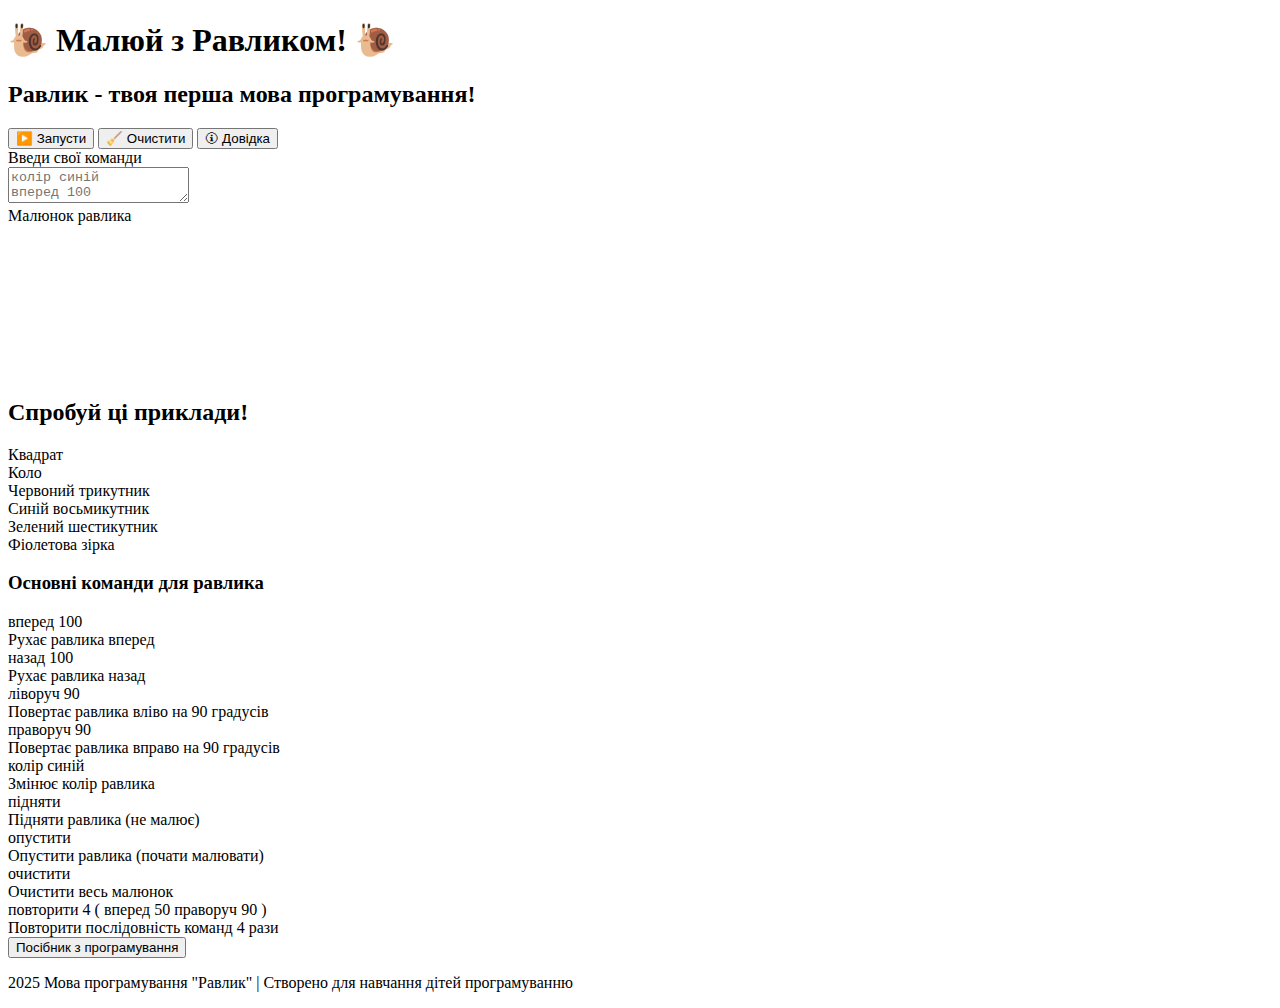
==== new/index.html @ cfccc68b "Create index.html" ====
<!DOCTYPE html>
<html>
  <head>
    <meta charset="UTF-8" />
    <meta name="viewport" content="width=device-width, initial-scale=1.0" />
    <title>Равлик - онлайн програмування</title>
    <link rel="stylesheet" type="text/css" href="style.css" />
        <!-- Google tag (gtag.js) -->
    <script async src="https://www.googletagmanager.com/gtag/js?id=G-QV58ZGT594"></script>
    <script>
      window.dataLayer = window.dataLayer || [];
      function gtag(){dataLayer.push(arguments);}
      gtag('js', new Date());
    
      gtag('config', 'G-QV58ZGT594');
    </script>
  </head>

  <body>
    <header>
      <h1>🐌 Малюй з Равликом! 🐌</h1>
      <h2>Равлик - твоя перша мова програмування!</h2>
      <!-- Інструкція без списку команд -->
    </header>
    <div class="container">
      <div class="toolbar">
        <button id="run-btn" class="main-btn" title="Запусти програму" aria-label="Запусти програму">▶️ Запусти</button>
        <button id="clear-btn" class="main-btn" title="Очистити малюнок" aria-label="Очистити малюнок">🧹 Очистити</button>
        <button id="help-btn" class="main-btn" title="Пояснення команд 🛈" aria-label="Пояснення команд">🛈 Довідка</button>
      </div>
      <div class="main-area">
        <div class="code-box">
          <div class="code-header">Введи свої команди</div>
          <textarea id="code-editor" aria-label="Поле для команд" placeholder="колір синій&#10;вперед 100"></textarea>
        </div>
        <div class="canvas-box">
          <div class="canvas-header">Малюнок равлика</div>
          <canvas id="ravlyk-canvas"></canvas>
        </div>
      </div>
      <div class="examples">
        <h2>Спробуй ці приклади!</h2>
        <div class="example-blocks">
          <div
            class="example-block"
            data-code="повторити 4 ( вперед 100 праворуч 90 )"
          >
            Квадрат
          </div>
          <div
            class="example-block"
            data-code="повторити 36 ( вперед 5 праворуч 10 )"
          >
            Коло
          </div>
          <div
            class="example-block"
            data-code="колір червоний повторити 3 ( вперед 100 праворуч 120 )"
          >
            Червоний трикутник
          </div>
          <div
            class="example-block"
            data-code="колір синій повторити 8 ( вперед 50 праворуч 45 )"
          >
            Синій восьмикутник
          </div>
          <div
            class="example-block"
            data-code="колір зелений повторити 6 ( вперед 70 праворуч 60 )"
          >
            Зелений шестикутник
          </div>
          <div
            class="example-block"
            data-code="колір фіолетовий повторити 5 ( вперед 80 праворуч 144 )"
          >
            Фіолетова зірка
          </div>
        </div>
      </div>
      <div class="help-box">
        <h3>Основні команди для равлика</h3>
        <div class="command-list">
          <div class="command-item">
            <div class="command-name">вперед 100</div>
            <div class="command-desc">Рухає равлика вперед</div>
          </div>
          <div class="command-item">
            <div class="command-name">назад 100</div>
            <div class="command-desc">Рухає равлика назад</div>
          </div>
          <div class="command-item">
            <div class="command-name">ліворуч 90</div>
            <div class="command-desc">Повертає равлика вліво на 90 градусів</div>
          </div>
          <div class="command-item">
            <div class="command-name">праворуч 90</div>
            <div class="command-desc">Повертає равлика вправо на 90 градусів</div>
          </div>
          <div class="command-item">
            <div class="command-name">колір синій</div>
            <div class="command-desc">Змінює колір равлика</div>
          </div>
          <div class="command-item">
            <div class="command-name">підняти</div>
            <div class="command-desc">Підняти равлика (не малює)</div>
          </div>
          <div class="command-item">
            <div class="command-name">опустити</div>
            <div class="command-desc">Опустити равлика (почати малювати)</div>
          </div>
          <div class="command-item">
            <div class="command-name">очистити</div>
            <div class="command-desc">Очистити весь малюнок</div>
          </div>
          <div class="command-item">
            <div class="command-name">повторити 4 ( вперед 50 праворуч 90 )</div>
            <div class="command-desc">Повторити послідовність команд 4 рази</div>
          </div>
        </div>
      </div>
      <div class="manual-buttons">
        <button id="to-manual-btn" onclick="window.location.href='manual.html'">
          Поcібник з програмування
        </button>
      </div>
    </div>
    <footer>
      <p>
        2025 Мова програмування "Равлик" | Створено для навчання дітей
        програмуванню
      </p>
    </footer>
    <script src="script.js"></script>
  </body>
</html>
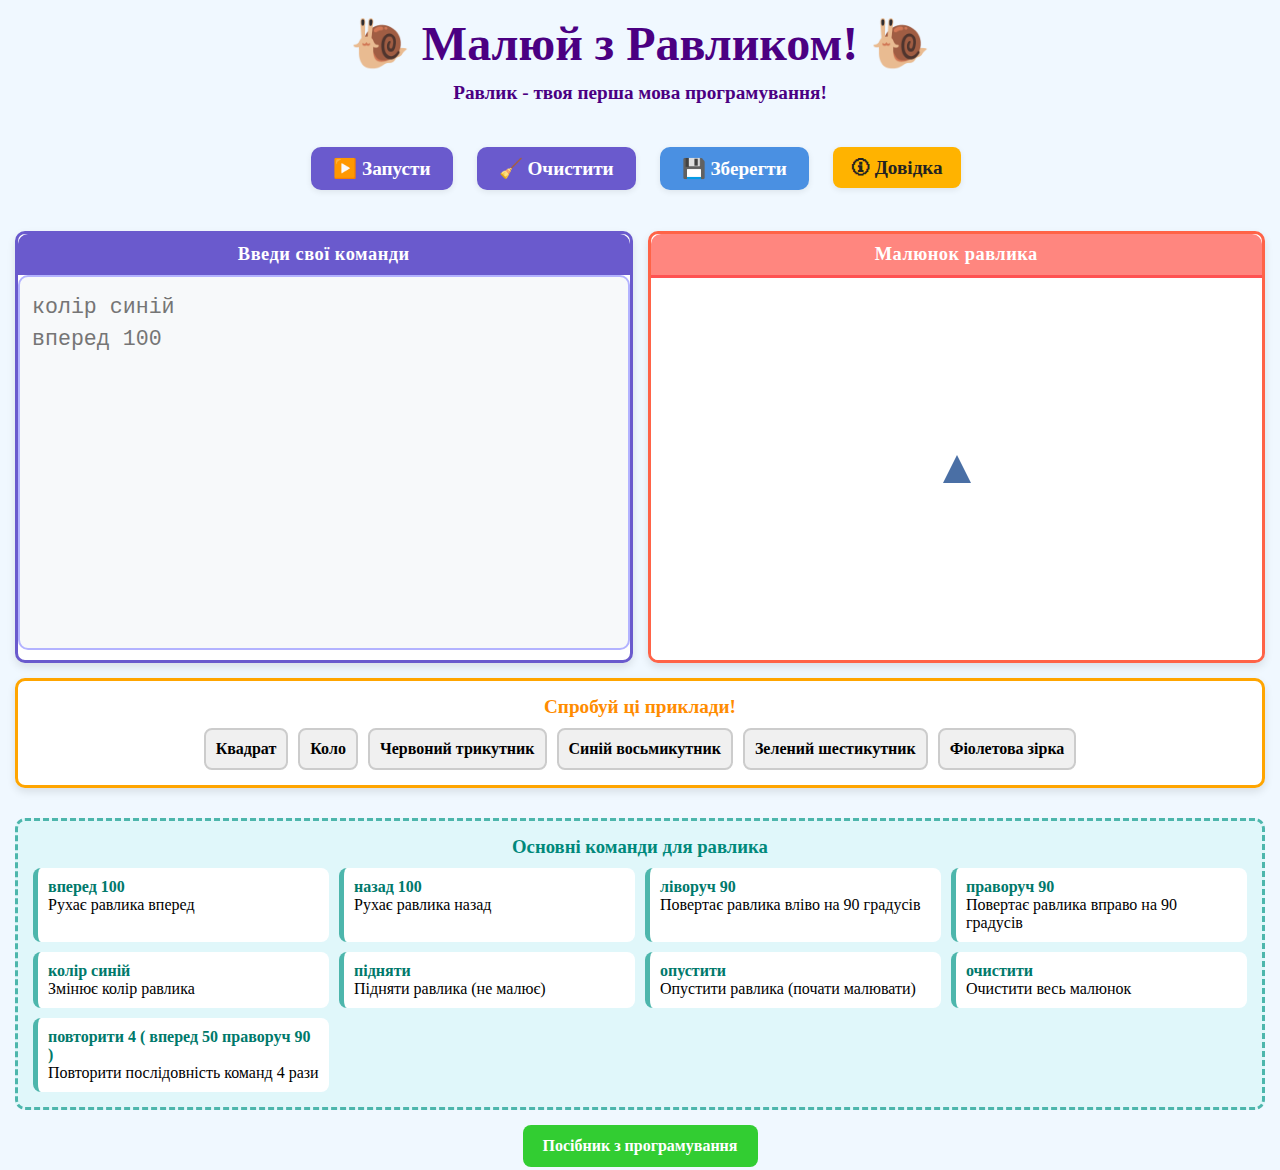
==== commit 707183de: "Add files via upload" ====
--- a/new/index.html
+++ b/new/index.html
@@ -1,4 +1,3 @@
-
 <!DOCTYPE html>
 <html>
   <head>
@@ -27,6 +26,7 @@
       <div class="toolbar">
         <button id="run-btn" class="main-btn" title="Запусти програму" aria-label="Запусти програму">▶️ Запусти</button>
         <button id="clear-btn" class="main-btn" title="Очистити малюнок" aria-label="Очистити малюнок">🧹 Очистити</button>
+        <button id="save-btn" class="main-btn" title="Зберегти малюнок" aria-label="Зберегти малюнок">💾 Зберегти</button>
         <button id="help-btn" class="main-btn" title="Пояснення команд 🛈" aria-label="Пояснення команд">🛈 Довідка</button>
       </div>
       <div class="main-area">
--- a/new/style.css
+++ b/new/style.css
@@ -0,0 +1,484 @@
+* {
+    margin: 0;
+    padding: 0;
+    box-sizing: border-box;
+    font-family: 'Comic Sans MS', 'Chalkboard SE', cursive;
+  }
+  
+  body {
+    background-color: #f0f8ff;
+    padding: 15px;
+    min-height: 100vh;
+    display: flex;
+    flex-direction: column;
+  }
+  
+  header {
+    text-align: center;
+    margin-bottom: 15px;
+    color: #4b0082;
+  }
+  
+  h1 {
+    font-size: 3rem;
+    margin-bottom: 10px;
+  }
+  
+  h2 {
+    font-size: 1.2rem;
+    margin-bottom: 10px;
+  }
+  
+  .container {
+    display: flex;
+    flex-direction: column;
+    flex: 1;
+    gap: 15px;
+  }
+  
+  .main-area {
+    display: flex;
+    flex-direction: column;
+    gap: 15px;
+    flex: 1;
+  }
+  
+  @media (min-width: 768px) {
+    .main-area {
+      flex-direction: row;
+    }
+  }
+  
+  .code-box {
+    flex: 1;
+    display: flex;
+    flex-direction: column;
+    background-color: white;
+    border-radius: 10px;
+    box-shadow: 0 4px 8px rgba(0, 0, 0, 0.1);
+    overflow: hidden;
+    border: 3px solid #6a5acd;
+  }
+  
+  .code-header {
+    background: #6a5acd;
+    color: #fff;
+    font-size: 1.15rem;
+    font-weight: bold;
+    text-align: center;
+    padding: 10px 0 10px 0;
+    border-radius: 10px 10px 0 0;
+    /* border-bottom: 3px solid #ff5252; */
+    letter-spacing: 0.5px;
+    margin-bottom: 0;
+  }
+  
+  #code-editor {
+    flex: 1;
+    padding: 15px;
+    resize: none;
+    border: none;
+    outline: none;
+    font-family: monospace;
+    font-size: 18px;
+    line-height: 1.5;
+    min-height: 180px;
+  }
+  
+  .canvas-box {
+    flex: 1;
+    display: flex;
+    flex-direction: column;
+    background-color: white;
+    border-radius: 10px;
+    box-shadow: 0 4px 8px rgba(0, 0, 0, 0.1);
+    overflow: hidden;
+    position: relative;
+    border: 3px solid #ff6347;
+    min-height: 300px;
+  }
+  
+  .canvas-header {
+    background: #ff867f;
+    color: #fff;
+    font-size: 1.15rem;
+    font-weight: bold;
+    text-align: center;
+    padding: 10px 0 10px 0;
+    border-radius: 10px 10px 0 0;
+    border-bottom: 3px solid #ff5252;
+    letter-spacing: 0.5px;
+    margin-bottom: 0;
+  }
+  
+  #ravlyk-canvas {
+    flex: 1;
+    background-color: white;
+    min-height: 180px;
+    width: 100%;
+    height: 100%;
+    display: block;
+  }
+  
+  .start-marker {
+    position: absolute;
+    width: 30px;
+    height: 30px;
+    background-image: url('data:image/svg+xml;utf8,<svg xmlns="http://www.w3.org/2000/svg" viewBox="0 0 100 100"><polygon points="50,15 15,85 85,85" fill="%234a6fa5"/></svg>');
+    background-size: contain;
+    background-repeat: no-repeat;
+    transform: translate(-50%, -50%) rotate(0deg);
+    pointer-events: none;
+    z-index: 5;
+    opacity: 0.7;
+  }
+  
+  .buttons {
+    display: flex;
+    gap: 10px;
+    justify-content: center;
+    margin-bottom: 15px;
+  }
+  
+  button {
+    display: inline-flex;
+    align-items: center;
+    justify-content: center;
+    padding: 12px 20px;
+    border: none;
+    border-radius: 8px;
+    cursor: pointer;
+    font-weight: bold;
+    transition: all 0.2s;
+    font-size: 1rem;
+  }
+  
+  button:active {
+    transform: scale(0.95);
+  }
+  
+  #run-btn, #to-manual-btn {
+    background-color: #32cd32;
+    color: white;
+  }
+  
+  #save-btn {
+    background-color: #4a90e2;
+    color: white;
+  }
+  
+  .manual-buttons {
+    margin: 0 auto;
+  }
+  
+  #clear-btn {
+    background-color: #ff6347;
+    color: white;
+  }
+  
+  .color-toolbar {
+    display: flex;
+    justify-content: center;
+    gap: 10px;
+    margin-bottom: 15px;
+    flex-wrap: wrap;
+  }
+  
+  .color-btn {
+    width: 40px;
+    height: 40px;
+    border-radius: 50%;
+    border: 2px solid #ddd;
+    cursor: pointer;
+    transition: transform 0.2s;
+  }
+  
+  .color-btn:hover {
+    transform: scale(1.1);
+  }
+  
+  .color-btn.selected {
+    border: 3px solid black;
+    transform: scale(1.1);
+  }
+  
+  .examples {
+    background-color: white;
+    border-radius: 10px;
+    padding: 15px;
+    box-shadow: 0 4px 8px rgba(0, 0, 0, 0.1);
+    border: 3px solid #ffa500;
+  }
+  
+  .examples h2 {
+    color: #ff8c00;
+    margin-bottom: 10px;
+    text-align: center;
+  }
+  
+  .example-blocks {
+    display: flex;
+    flex-wrap: wrap;
+    gap: 10px;
+    justify-content: center;
+  }
+  
+  .example-block {
+    background-color: #f0f0f0;
+    border-radius: 8px;
+    padding: 10px;
+    cursor: pointer;
+    border: 2px solid #ccc;
+    font-weight: bold;
+    transition: background-color 0.2s, transform 0.2s;
+  }
+  
+  .example-block:hover {
+    background-color: #e0e0e0;
+    transform: scale(1.05);
+  }
+  
+  footer {
+    text-align: center;
+    margin-top: 15px;
+    color: #666;
+    font-size: 0.9rem;
+  }
+  
+  .error-message {
+    background: #ffd6d6;
+    color: #b71c1c;
+    font-size: 1.3rem;
+    font-weight: bold;
+    border-radius: 10px;
+    padding: 14px 18px;
+    margin-bottom: 8px;
+    border-left: 8px solid #b71c1c;
+    display: flex;
+    align-items: center;
+    justify-content: space-between;
+    gap: 12px;
+    box-shadow: 0 2px 8px rgba(183,28,28,0.08);
+  }
+  
+  .error-text {
+    flex: 1;
+  }
+  
+  .error-close-btn {
+    background: #b71c1c;
+    color: white;
+    border: none;
+    border-radius: 50%;
+    width: 28px;
+    height: 28px;
+    font-size: 16px;
+    cursor: pointer;
+    display: flex;
+    align-items: center;
+    justify-content: center;
+    transition: background 0.2s, transform 0.1s;
+  }
+  
+  .error-close-btn:hover {
+    background: #d32f2f;
+    transform: scale(1.1);
+  }
+  
+  .help-box {
+    background-color: #e0f7fa;
+    border-radius: 10px;
+    padding: 15px;
+    margin-top: 15px;
+    border: 3px dashed #4db6ac;
+  }
+  
+  .help-box h3 {
+    color: #00897b;
+    margin-bottom: 10px;
+    text-align: center;
+  }
+  
+  .command-list {
+    display: grid;
+    grid-template-columns: repeat(auto-fill, minmax(250px, 1fr));
+    gap: 10px;
+  }
+  
+  .command-item {
+    background-color: white;
+    padding: 10px;
+    border-radius: 8px;
+    border-left: 5px solid #4db6ac;
+  }
+  
+  .command-name {
+    font-weight: bold;
+    color: #00796b;
+  }
+  
+  .instructions {
+    background: #fffbe6;
+    border-left: 8px solid #ffb300;
+    padding: 10px 18px;
+    margin: 12px 0 0 0;
+    font-size: 1.2rem;
+    border-radius: 8px;
+    color: #444;
+  }
+  
+  .cmd-example {
+    background: #e0f7fa;
+    padding: 2px 8px;
+    border-radius: 6px;
+    color: #00796b;
+    font-weight: bold;
+  }
+  
+  #help-btn {
+    margin-bottom: 10px;
+    font-size: 1.2rem;
+    background: #ffb300;
+    color: #222;
+    border: none;
+    border-radius: 8px;
+    padding: 7px 18px;
+    cursor: pointer;
+    box-shadow: 0 2px 6px rgba(0,0,0,0.08);
+    transition: background 0.2s;
+  }
+  #help-btn:hover {
+    background: #ffd54f;
+  }
+  
+  .help-modal {
+    position: fixed;
+    top: 0; left: 0; right: 0; bottom: 0;
+    background: rgba(0,0,0,0.35);
+    display: flex;
+    align-items: center;
+    justify-content: center;
+    z-index: 1000;
+  }
+  .help-content {
+    background: #fff;
+    padding: 32px 24px;
+    border-radius: 16px;
+    min-width: 320px;
+    max-width: 90vw;
+    box-shadow: 0 8px 32px rgba(0,0,0,0.18);
+    text-align: left;
+  }
+  .help-content h2 {
+    margin-bottom: 18px;
+    color: #4b0082;
+  }
+  .help-content ul {
+    margin-bottom: 18px;
+    padding-left: 22px;
+  }
+  .help-content button {
+    background: #6a5acd;
+    color: #fff;
+    border: none;
+    border-radius: 8px;
+    padding: 7px 18px;
+    cursor: pointer;
+    font-size: 1.1rem;
+  }
+  .help-content button:hover {
+    background: #7c6ee6;
+  }
+  
+  #code-editor {
+    font-size: 1.35rem;
+    font-family: 'Fira Mono', 'Consolas', monospace;
+    background: #f7f9fa;
+    border: 2px solid #b3b3ff;
+    border-radius: 10px;
+    min-height: 170px;
+    padding: 14px 12px;
+    margin-bottom: 10px;
+  }
+  
+  .main-btn, #run-btn, #clear-btn {
+    font-size: 1.2rem;
+    padding: 10px 22px;
+    border-radius: 10px;
+    border: none;
+    background: #6a5acd;
+    color: #fff;
+    margin: 0 8px 8px 0;
+    cursor: pointer;
+    transition: background 0.2s, transform 0.1s;
+    box-shadow: 0 2px 6px rgba(0,0,0,0.08);
+  }
+  .main-btn:hover, #run-btn:hover, #clear-btn:hover {
+    background: #7c6ee6;
+    transform: scale(1.06);
+  }
+  
+  .color-btn {
+    border: 3px solid #bbb;
+    width: 38px;
+    height: 38px;
+    border-radius: 50%;
+    margin: 0 7px 0 0;
+    cursor: pointer;
+    box-shadow: 0 2px 6px rgba(0,0,0,0.07);
+    transition: border 0.2s, transform 0.1s;
+  }
+  .color-btn.selected, .color-btn:active {
+    border: 3px solid #333;
+    transform: scale(1.13);
+  }
+  .color-btn:hover {
+    border: 3px solid #ffb300;
+  }
+  
+  .toolbar {
+    display: flex;
+    justify-content: center;
+    gap: 16px;
+    margin: 18px 0 18px 0;
+  }
+  
+  .success-message {
+    background: #e8f5e9;
+    color: #2e7d32;
+    font-size: 1.3rem;
+    font-weight: bold;
+    border-radius: 10px;
+    padding: 14px 18px;
+    margin-bottom: 8px;
+    border-left: 8px solid #2e7d32;
+    display: flex;
+    align-items: center;
+    justify-content: space-between;
+    gap: 12px;
+    box-shadow: 0 2px 8px rgba(46, 125, 50, 0.08);
+  }
+  
+  .success-text {
+    flex: 1;
+  }
+  
+  .success-close-btn {
+    background: #2e7d32;
+    color: white;
+    border: none;
+    border-radius: 50%;
+    width: 28px;
+    height: 28px;
+    font-size: 16px;
+    cursor: pointer;
+    display: flex;
+    align-items: center;
+    justify-content: center;
+    transition: background 0.2s, transform 0.1s;
+  }
+  
+  .success-close-btn:hover {
+    background: #388e3c;
+    transform: scale(1.1);
+  }